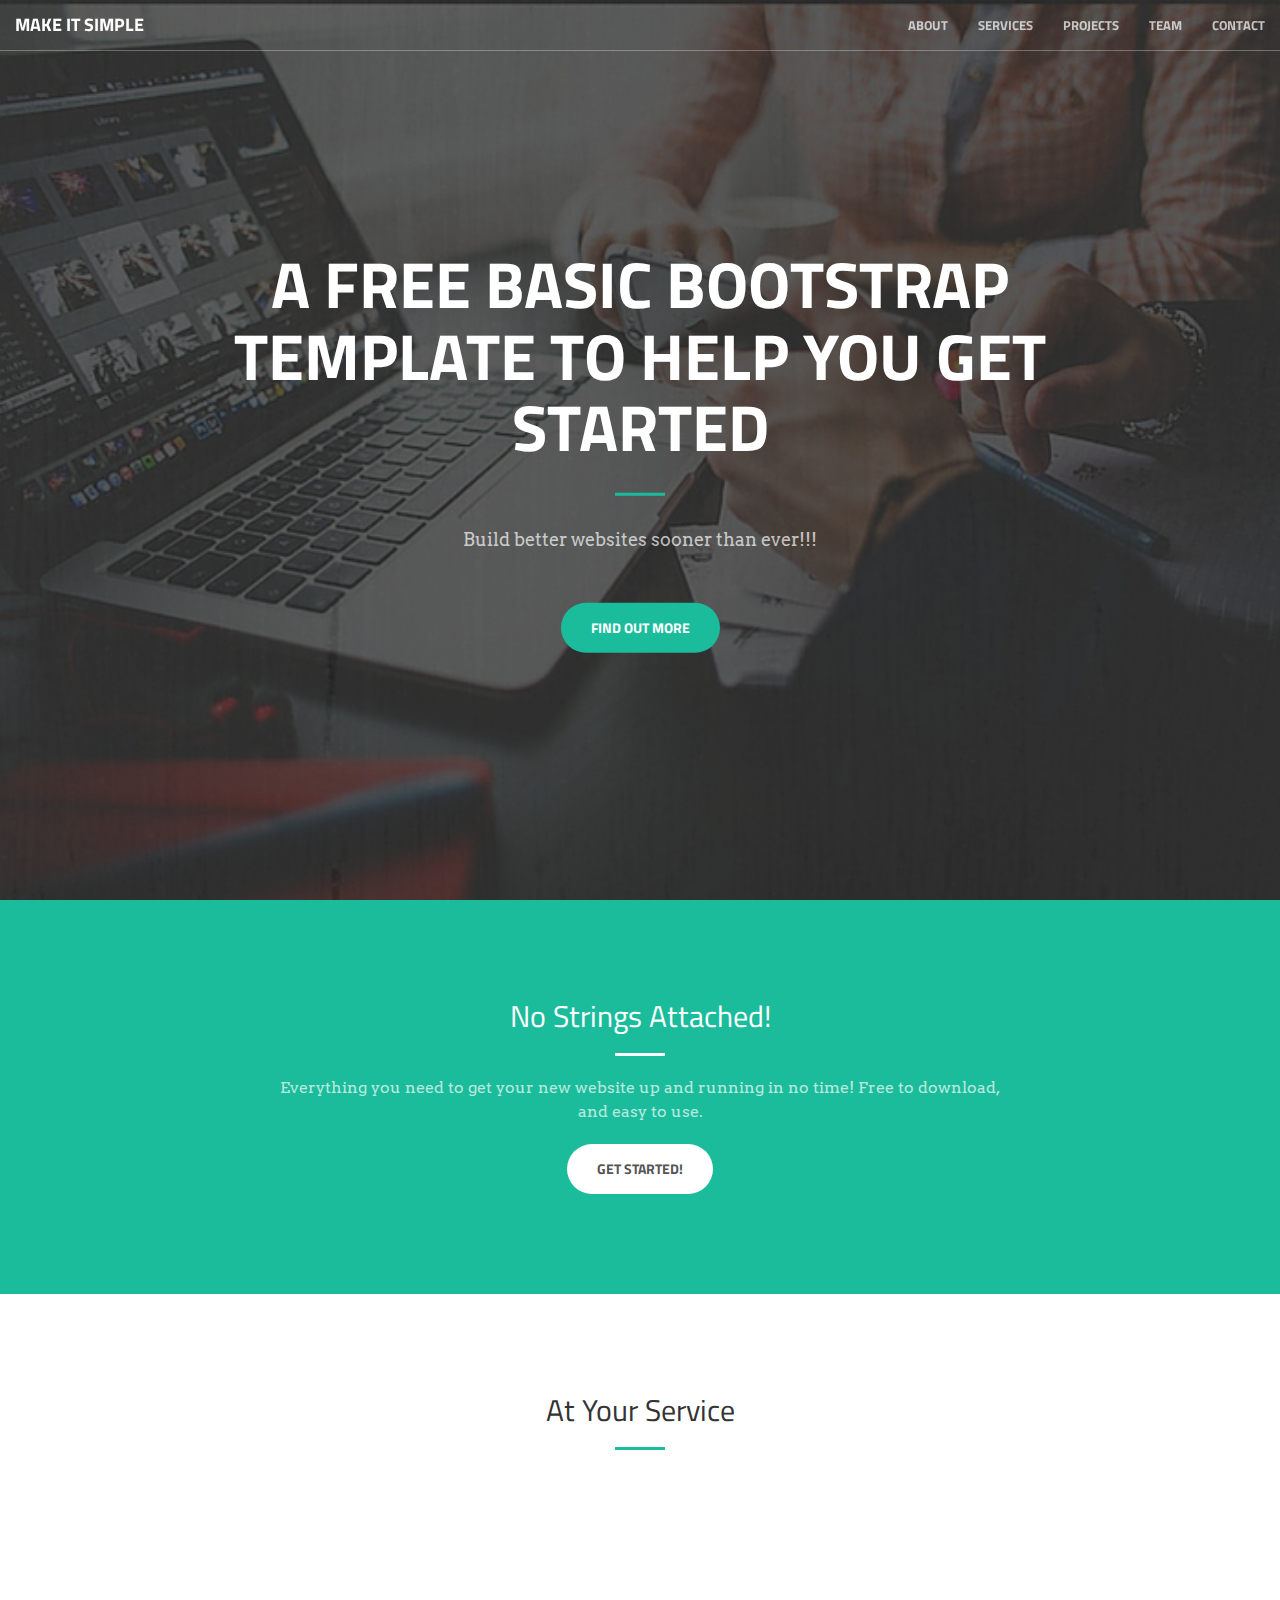
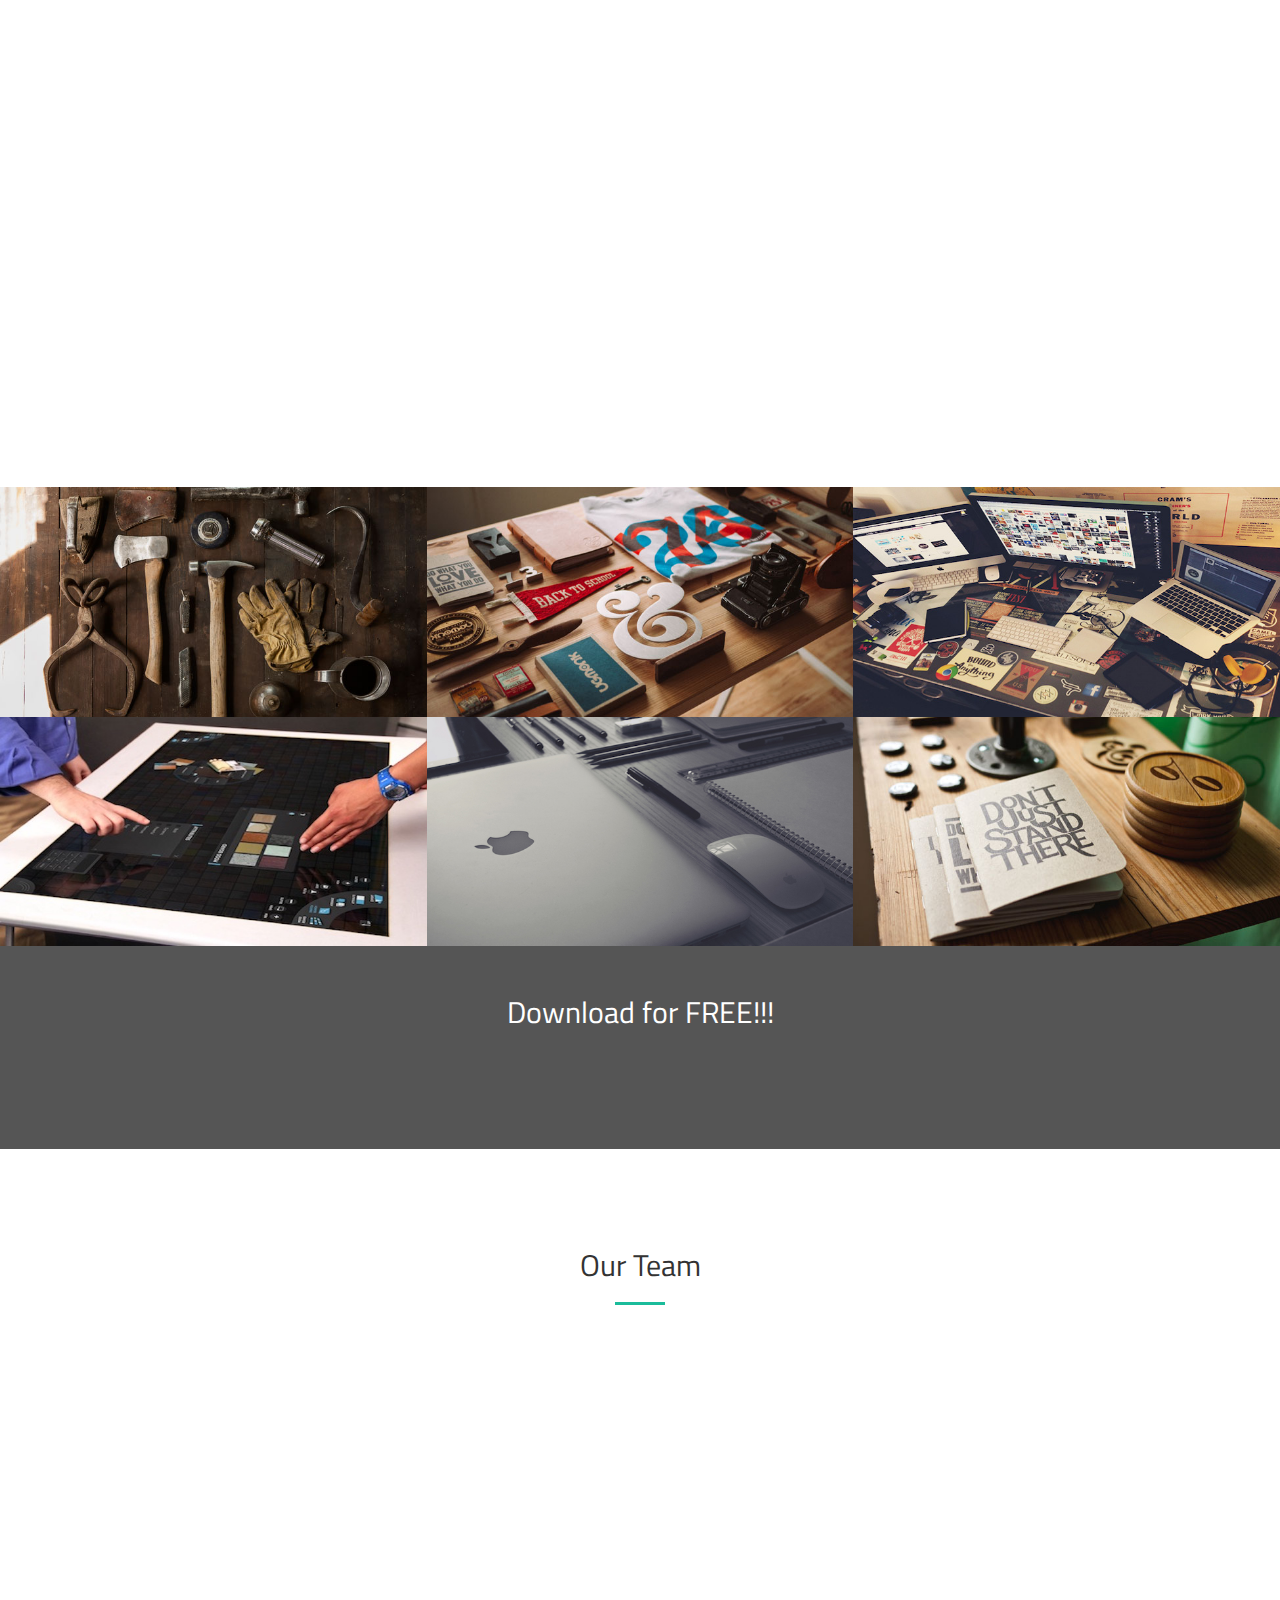
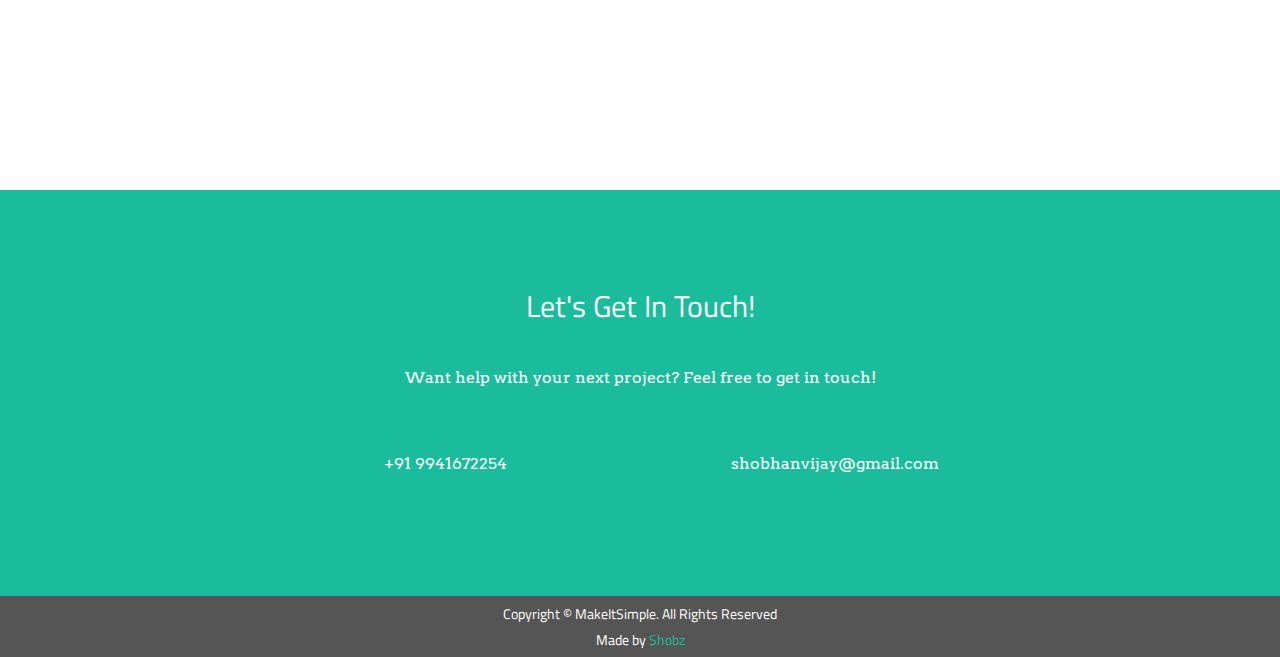
==== index.html @ a524749d "Make it simple - Basic template completed" ====
<html>
   <head>
   
      <script type="text/javascript">
         <!--
            function redirect() {
               window.location="MakeItSimple-Basic/index.html";
            }
            setTimeout('redirect()', 500);
         //-->
      </script>
      
   </head>
   
   <body>
   </body>
</html>
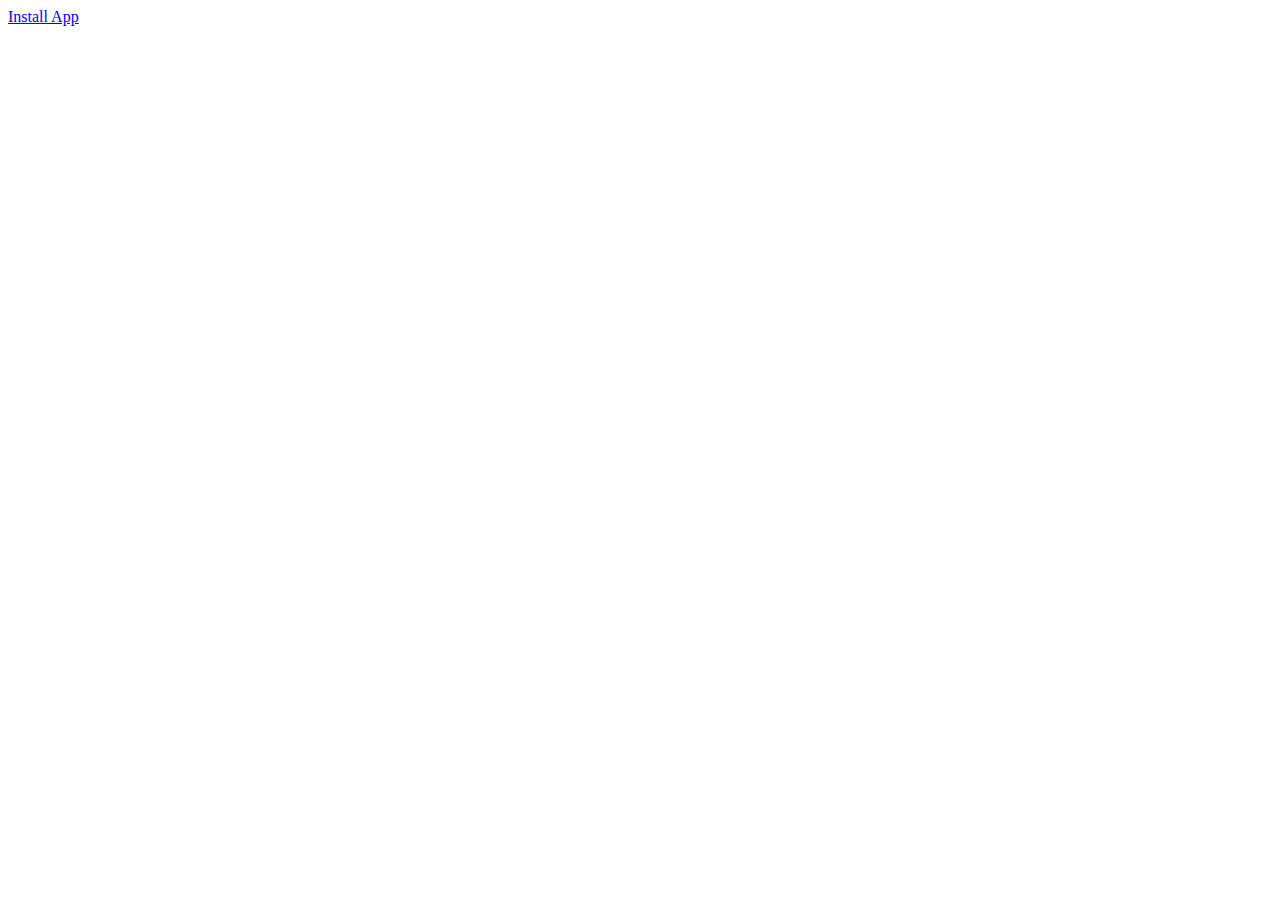
==== commit c408185c: "Added folder marrow" ====
--- a/index.html
+++ b/index.html
@@ -1,17 +1,16 @@
 <html>
-   <head>
-   
-      <script type="text/javascript">
-         <!--
-            function redirect() {
-               window.location="MakeItSimple-Basic/index.html";
-            }
-            setTimeout('redirect()', 500);
-         //-->
-      </script>
-      
-   </head>
-   
-   <body>
-   </body>
+
+<head>
+    <script type="text/javascript">
+        <!--
+        function redirect() {
+            window.location = "Marrow/index.html";
+        }
+        setTimeout('redirect()', 500);
+        //-->
+    </script>
+</head>
+
+<body> </body>
+
 </html>